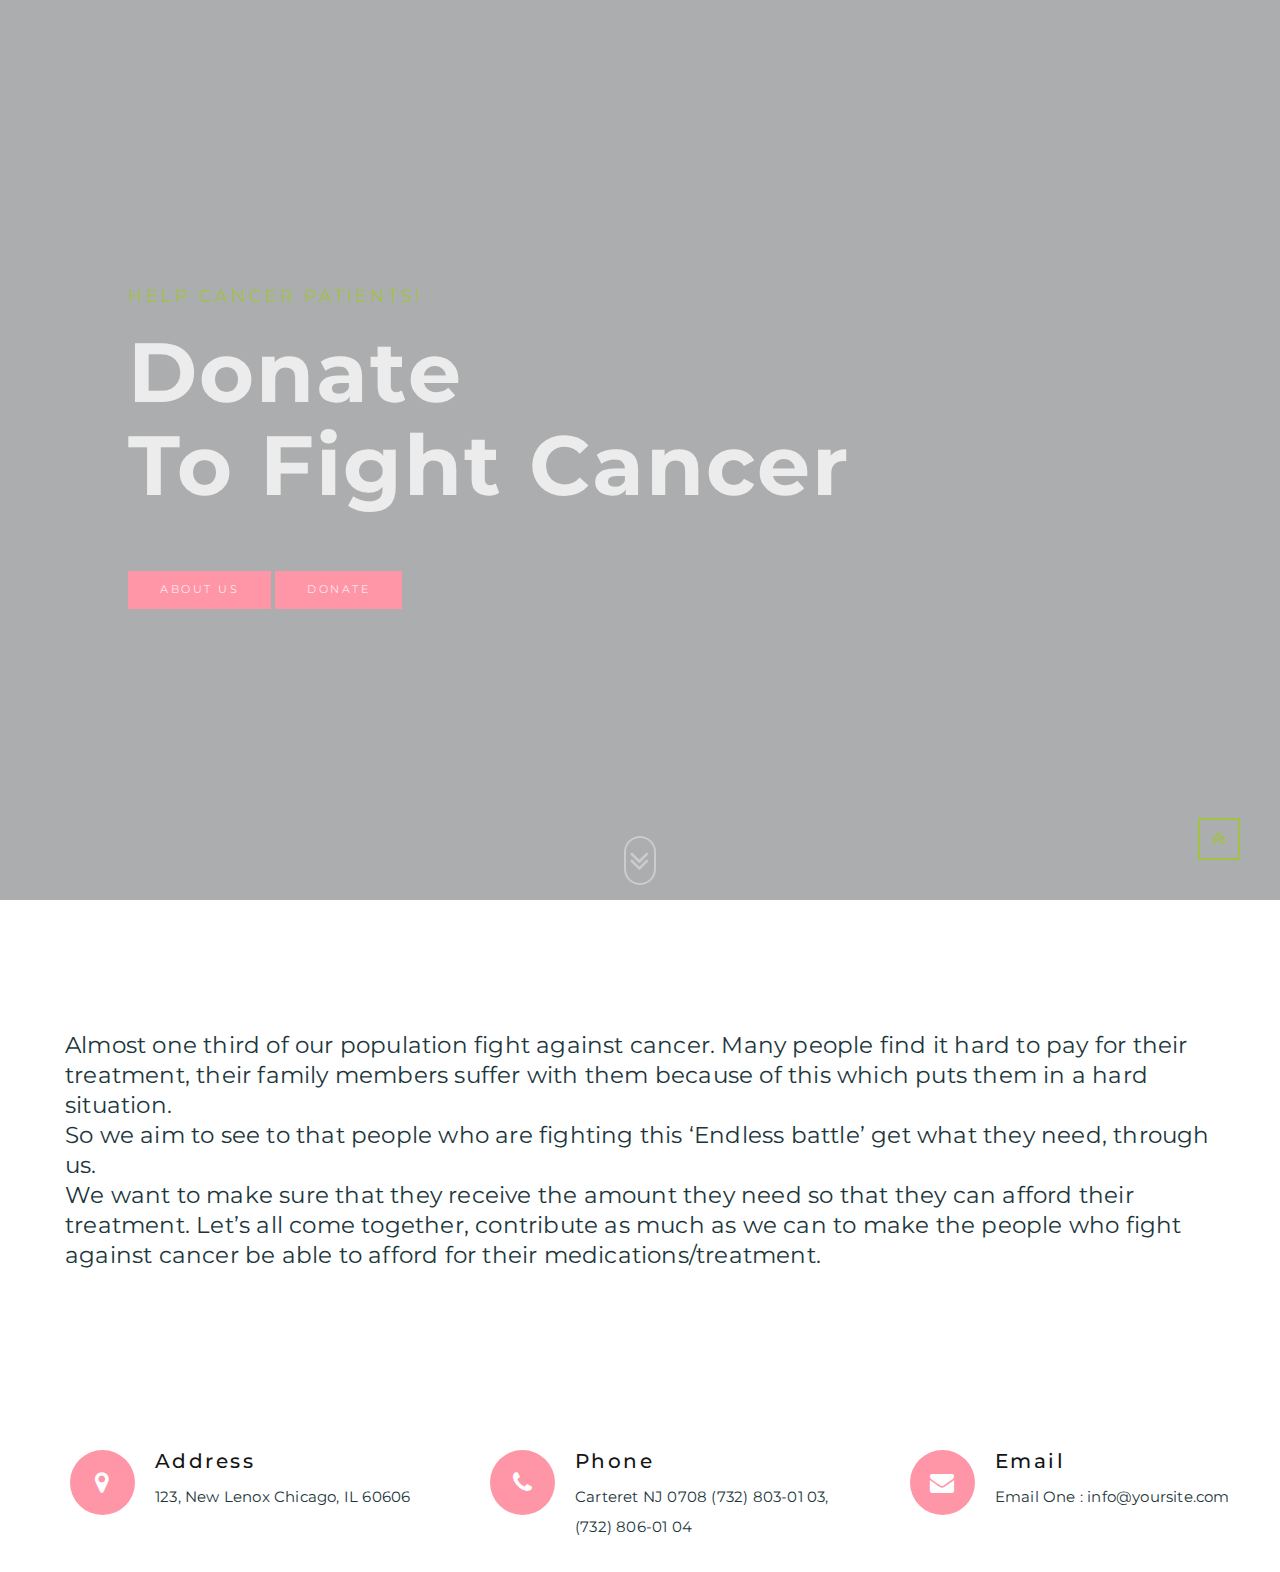
==== index.html @ 25d35662 "Website Final" ====
<!DOCTYPE html>
<html lang="en">
	<head>
		<!-- Basic Page Needs
  ================================================== -->
		<meta charset="utf-8" />
		<title>Donate for cancer</title>
		<link rel="icon" href="ribbon.png" type="image/x-icon"/>

		<!-- Mobile Specific Metas
  ================================================== -->
		<meta
			name="viewport"
			content="width=device-width, initial-scale=1, maximum-scale=1"
		/>

		<!-- CSS
  ================================================== -->
		<!-- Definity CSS -->
		<link
			href="css/zerogrid.css"
			rel="stylesheet"
			media="all"
			type="text/css"
		/>
		<link
			href="css/style.css"
			rel="stylesheet"
			media="all"
			type="text/css"
		/>

		<!-- Custom Fonts -->
		<link
			href="font-awesome/css/font-awesome.min.css"
			rel="stylesheet"
			type="text/css"
		/>
	</head>
	<body id="page-top">
		<div class="wrap-body">
			<!--////////////////////////////////////Header-->
			<header>
				<div class="wrap-header">
					<!---Main Header--->
					<div class="main-header">
						<div class="bg-overlay">
							<!---Hero Content--->
							<div class="hero-content-wrapper">
								<div class="hero-content">
									<h4
										class="h-alt hero-subheading wow fadeIn"
										data-wow-duration="2s"
										data-wow-delay=".7s"
									>
										Help Cancer Patients!
									</h4>
									<h1
										class="hero-lead wow fadeInLeft"
										data-wow-duration="1.5s"
									>
										Donate<br />To Fight Cancer
									</h1>
									<a
										href="single.html"
										class="button button-skin wow fadeIn"
										data-wow-duration="2s"
										data-wow-delay="1s"
										>About Us</a
									>
									<a
										href="single.html#qr-donate"
										class="button button-skin wow fadeIn"
										data-wow-duration="2s"
										data-wow-delay="1s"
										>Donate</a
									>
								</div>
							</div>
							<!---Scroller--->
							<div id="scroll-page-content">
								<a href="#page-content" class="scroller">
									<span class="scroller-text"
										>scroll down</span
									>
									<div class="scroller-button">
										<i class="fa fa-angle-double-down"></i>
									</div>
								</a>
							</div>
						</div>
					</div>

					<!---Top Menu--->
				</div>
			</header>

			<!--////////////////////////////////////Container-->
			<section id="page-content" class="index-page">
				<div class="wrap-container">
					<!-----------------content-box-2-------------------->
					<section class="content-box box-2 box-style-2">
						<div class="zerogrid">
							<div class="wrap-box">
								<!--Start Box-->
								<div
									class="content wow fadeInLeft"
									data-wow-delay=".1s"
									data-wow-duration="1s"
								>
									<div class="row">
										<div class="sm-1-2 offset-sm-2-4 mainp">
											<!-- <blockquote> -->
											<p>
												Almost one third of our
												population fight against cancer.
												Many people find it hard to pay
												for their treatment, their
												family members suffer with them
												because of this which puts them
												in a hard situation.<br />
												So we aim to see to that people
												who are fighting this ‘Endless
												battle’ get what they need,
												through us.<br />
												We want to make sure that they
												receive the amount they need so
												that they can afford their
												treatment. Let’s all come
												together, contribute as much as
												we can to make the people who
												fight against cancer be able to
												afford for their
												medications/treatment.

												
											</p>
											<!-- </blockquote> -->
										</div>
									</div>
								</div>
							</div>
						</div>
					</section>

					<!-----------------content-box-7-------------------->
					<section class="content-box box-7">
						<div class="zerogrid-fluid">
							<div class="wrap-box">
								<!--Start Box-->
								<div
									class="content wow fadeInLeft"
									data-wow-delay=".1s"
									data-wow-duration="1s"
								>
									<div class="row">
										<div class="md-1-3">
											<div class="wrap-col">
												<div class="row">
													<div class="sm-1-3">
														<i
															class="fa fa-map-marker"
														></i>
													</div>
													<div
														class="sm-2-3 t-left-sm"
													>
														<h3>Address</h3>
														<p>
															123, New Lenox
															Chicago, IL 60606
														</p>
													</div>
												</div>
											</div>
										</div>
										<div class="md-1-3">
											<div class="wrap-col">
												<div class="row">
													<div class="sm-1-3">
														<i
															class="fa fa-phone"
														></i>
													</div>
													<div
														class="sm-2-3 t-left-sm"
													>
														<h3>Phone</h3>
														<p>
															Carteret NJ 0708
															(732) 803-01 03,
															(732) 806-01 04
														</p>
													</div>
												</div>
											</div>
										</div>
										<div class="md-1-3">
											<div class="wrap-col">
												<div class="row">
													<div class="sm-1-3">
														<i
															class="fa fa-envelope"
														></i>
													</div>
													<div
														class="sm-2-3 t-left-sm"
													>
														<h3>Email</h3>
														<p>
															<span
																>Email One
																:</span
															>
															info@yoursite.com
														</p>
													</div>
												</div>
											</div>
										</div>
									</div>
								</div>
							</div>
						</div>
					</section>
				</div>
			</section>

			<!--////////////////////////////////////Footer-->

			<div id="page-top">
				<a href="#page-top" class="button button-toTop f-right"
					><i class="fa fa-angle-double-up"></i
				></a>
			</div>
		</div>
	</body>
</html>
---- css/zerogrid.css ----
.zerogrid {
	margin: 0 auto;
	padding: 0;
}
.zerogrid:after {
	content: "\0020";
	display: block;
	height: 0;
	clear: both;
	visibility: hidden;
}
@media (min-width: 768px) {
	.zerogrid {
		width: 750px;
	}
}
@media (min-width: 992px) {
	.zerogrid {
		width: 970px;
	}
}
@media (min-width: 1200px) {
	.zerogrid {
		width: 1170px;
	}
}
.row {
	zoom: 1;
}
.row:after,
.row:before {
	content: "\0020";
	display: block;
	overflow: hidden;
	visibility: hidden;
	width: 0;
	height: 0;
}
.row:after {
	clear: both;
}
.wrap-col {
	margin: 0 15px;
}
@media only screen and (min-width: 768px) {
	.sm-1-2,
	.sm-1-3,
	.sm-1-4,
	.sm-1-5,
	.sm-1-6,
	.sm-2-3,
	.sm-2-4,
	.sm-2-5,
	.sm-2-6,
	.sm-3-4,
	.sm-3-5,
	.sm-3-6,
	.sm-4-5,
	.sm-4-6,
	.sm-5-6 {
		float: left;
		min-height: 1px;
		position: relative;
	}
	.sm-1-2 {
		width: 100%;
		color: #1c3439;
		font-weight: 400;
		color: #1c363b;
	}
	.offset-sm-1-2 {
		margin-left: 50%;
	}
	.sm-1-3 {
		width: 33.33%;
	}
	.sm-2-3 {
		width: 66.66%;
	}
	.offset-sm-1-3 {
		margin-left: 33.33%;
	}
	.offset-sm-2-3 {
		margin-left: 66.66%;
	}
	.sm-1-4 {
		width: 25%;
	}
	.sm-2-4 {
		width: 50%;
	}
	.sm-3-4 {
		width: 75%;
	}
	.offset-sm-1-4 {
		margin-left: 25%;
	}
	.offset-sm-2-4 {
		margin-left: 0;
	}
	.offset-sm-3-4 {
		margin-left: 75%;
	}
	.sm-1-5 {
		width: 20%;
	}
	.sm-2-5 {
		width: 40%;
	}
	.sm-3-5 {
		width: 60%;
	}
	.sm-4-5 {
		width: 80%;
	}
	.offset-sm-1-5 {
		margin-left: 20%;
	}
	.offset-sm-2-5 {
		margin-left: 40%;
	}
	.offset-sm-3-5 {
		margin-left: 60%;
	}
	.offset-sm-4-5 {
		margin-left: 80%;
	}
	.sm-1-6 {
		width: 16.66%;
	}
	.sm-2-6 {
		width: 33.33%;
	}
	.sm-3-6 {
		width: 50%;
	}
	.sm-4-6 {
		width: 66.66%;
	}
	.sm-5-6 {
		width: 83.33%;
	}
	.offset-sm-1-6 {
		margin-left: 16.66%;
	}
	.offset-sm-2-6 {
		margin-left: 33.33%;
	}
	.offset-sm-3-6 {
		margin-left: 50%;
	}
	.offset-sm-4-6 {
		margin-left: 66.66%;
	}
	.offset-sm-5-6 {
		margin-left: 83.33%;
	}
	.f-right-sm {
		float: right !important;
	}
	.f-left-sm {
		float: left !important;
	}
	.t-right-sm {
		text-align: right !important;
	}
	.t-left-sm {
		text-align: left !important;
	}
}
@media only screen and (min-width: 992px) {
	.md-1-2,
	.md-1-3,
	.md-1-4,
	.md-1-5,
	.md-1-6,
	.md-2-3,
	.md-2-4,
	.md-2-5,
	.md-2-6,
	.md-3-4,
	.md-3-5,
	.md-3-6,
	.md-4-5,
	.md-4-6,
	.md-5-6 {
		float: left;
		min-height: 1px;
		position: relative;
	}
	.md-1-2 {
		width: 50%;
	}
	.offset-md-1-2 {
		margin-left: 50%;
	}
	.md-1-3 {
		width: 33.33%;
	}
	.md-2-3 {
		width: 66.66%;
	}
	.offset-md-1-3 {
		margin-left: 33.33%;
	}
	.offset-md-2-3 {
		margin-left: 66.66%;
	}
	.md-1-4 {
		width: 25%;
	}
	.md-2-4 {
		width: 50%;
	}
	.md-3-4 {
		width: 75%;
	}
	.offset-md-1-4 {
		margin-left: 25%;
	}
	.offset-md-2-4 {
		margin-left: 50%;
	}
	.offset-md-3-4 {
		margin-left: 75%;
	}
	.md-1-5 {
		width: 20%;
	}
	.md-2-5 {
		width: 40%;
	}
	.md-3-5 {
		width: 60%;
	}
	.md-4-5 {
		width: 80%;
	}
	.offset-md-1-5 {
		margin-left: 20%;
	}
	.offset-md-2-5 {
		margin-left: 40%;
	}
	.offset-md-3-5 {
		margin-left: 60%;
	}
	.offset-md-4-5 {
		margin-left: 80%;
	}
	.md-1-6 {
		width: 16.66%;
	}
	.md-2-6 {
		width: 33.33%;
	}
	.md-3-6 {
		width: 50%;
	}
	.md-4-6 {
		width: 66.66%;
	}
	.md-5-6 {
		width: 83.33%;
	}
	.offset-md-1-6 {
		margin-left: 16.66%;
	}
	.offset-md-2-6 {
		margin-left: 33.33%;
	}
	.offset-md-3-6 {
		margin-left: 50%;
	}
	.offset-md-4-6 {
		margin-left: 66.66%;
	}
	.offset-md-5-6 {
		margin-left: 83.33%;
	}
	.f-right-md {
		float: right !important;
	}
	.f-left-md {
		float: left !important;
	}
	.t-right-md {
		text-align: right !important;
	}
	.t-left-md {
		text-align: left !important;
	}
}
---- css/style.css ----
@import url(https://fonts.googleapis.com/css?family=Cabin:400,500,600,700|Montserrat:300,400,500,600,700,800,900|Open+Sans:300,400,600,700,800);
html {
	scroll-behavior: smooth;
}
.row p {
	color: #1c363b !important;
	font-size: 23px;
	line-height: 30px;
	font-weight: 400;
}
a,
address,
blockquote,
body,
div,
font,
footer,
h1,
h2,
h3,
h4,
h5,
h6,
header,
html,
i,
p,
s,
section,
span {
	background: 0 0;
	border: 0 none;
	font-size: 100%;
	margin: 0;
	padding: 0;
	border: 0;
	outline: 0;
	vertical-align: top;
}
footer,
header,
section {
	display: block;
}
* {
	-webkit-box-sizing: border-box;
	-moz-box-sizing: border-box;
	box-sizing: border-box;
}
::-moz-selection {
	background: #a3c145 none repeat scroll 0 0;
	color: #fff;
	text-shadow: none;
}
::selection {
	background: #a3c145 none repeat scroll 0 0;
	color: #fff;
	text-shadow: none;
}
html {
	-webkit-text-size-adjust: none;
}
a {
	color: #a3c145;
	text-decoration: none;
	-moz-transition: 0.3s;
	-ms-transition: 0.3s;
	-o-transition: 0.3s;
	transition-duration: 0.3s;
}
a:hover {
	color: #a3c145;
}
h1,
h2 {
	font-size: 25px;
	line-height: 25px;
}
h3,
h4 {
	font-size: 20px;
	line-height: 20px;
}
h1,
h2,
h3,
h4,
h5,
h6 {
	letter-spacing: 2.5px;
	font-weight: 500;
	line-height: 1.1;
	color: #141414;
}
p {
	margin: 10px 0;
	color: #777;
}
section:after,
section:before {
	clear: both;
	content: "\0020";
	display: block;
	visibility: hidden;
	width: 0;
	height: 0;
}
body,
html {
	height: 100%;
	width: 100%;
	padding: 0;
	margin: 0;
}
body {
	background: #fff;
	font-family: Montserrat, Helvetica, sans-serif;
	font-size: 14px;
	font-weight: 300;
	letter-spacing: 0.2px;
	line-height: 1.7em;
	color: #777;
}
body .wrap-body {
	position: relative;
}
body .wrap-body #page-top {
	position: fixed;
	right: 40px;
	bottom: 40px;
	z-index: 999;
}
header {
	z-index: 2;
	position: relative;
}
header .wrap-header {
	background: url(https://sleepy-ardinghelli-6d8140.netlify.app/images/aboutgb.jpg);
}
header .main-header {
	position: relative;
	height: 100vh;
	width: 100%;
	background: url(https://sleepy-ardinghelli-6d8140.netlify.app/images/main.jpg)
		center center;
	background-size: cover;
}
.main-header .bg-overlay {
	position: absolute;
	background: rgba(45, 50, 56, 0.4);
	width: 100%;
	height: 100%;
	top: 0;
	left: 0;
}
.main-header .hero-content-wrapper {
	display: table;
	position: absolute;
	top: 0;
	left: 0;
	width: 100%;
	height: 100%;
	padding-left: 10%;
	transition: opacity 1s ease 0s, transform 1s ease 0s;
	opacity: 1;
}
.main-header .hero-content-wrapper .hero-content {
	display: table-cell;
	width: 100%;
	height: 100%;
	vertical-align: middle;
}
.main-header .hero-lead {
	font-size: 6em;
	font-weight: 700;
	letter-spacing: 2px;
	color: #ececec;
	margin-bottom: 50px;
}
.main-header .h-alt {
	margin-bottom: 20px;
	color: #a3c145;
	font-weight: 400;
	font-size: 1.3em;
	letter-spacing: 3px;
	text-transform: uppercase;
}
.main-header .button-skin {
	background: #ff96a7;
	border: 2px solid #ff96a7;
}
.main-header .button-skin:hover {
	background: 0 0;
	color: #fff;
	border: 2px solid #fff;
}
.main-header .scroller {
	bottom: 15px;
	color: rgba(235, 235, 235, 0.5);
	display: inline-block;
	font-size: 40px;
	left: 0;
	margin: 0 auto;
	position: absolute;
	right: 0;
	text-align: center;
	width: 120px;
}
.main-header .scroller .scroller-text {
	display: block;
	font-size: 10px;
	letter-spacing: 2.5px;
	text-transform: uppercase;
	color: #ececec;
	-webkit-transform: translateY(5px);
	-ms-transform: translateY(5px);
	transform: translateY(5px);
	opacity: 0;
	-webkit-transition: all 0.3s;
	transition: all 0.3s;
}
.main-header .scroller .scroller-button {
	border: 2px solid rgba(235, 235, 235, 0.5);
	display: inline-block;
	padding: 8px 3px 5px;
	border-radius: 20px;
	font-size: 0.8em;
}
@media (max-width: 992px) {
	.main-header .hero-lead {
		font-size: 4.7em;
	}
	.main-header .h-alt {
		font-size: 1em;
	}
}
@media (max-width: 767px) {
	header .main-header {
		height: 70vh;
	}
	.main-header .hero-lead {
		font-size: 3em;
	}
}
@media (max-width: 400px) {
	.main-header .hero-lead {
		font-size: 2.5em;
	}
}
#page-content {
	position: relative;
	overflow: visible;
	z-index: 1;
	background: #fff;
	box-shadow: rgba(0, 0, 0, 0.7) 0 105px 90px -90px;
}
.content-box .wrap-box {
	padding: 10px 10px;
	position: relative;
}
.content-box.box-style-2 {
	background: url(https://sleepy-ardinghelli-6d8140.netlify.app/images/bg-2.jpg)
		no-repeat center center;
	position: relative;
}
.content-box.box-style-2:before {
	position: absolute;
	content: "";
	height: 100%;
	width: 100%;
	top: 0;
	left: 0;
	right: 0;
	bottom: 0;
	visibility: initial;
}
.content-box.box-2 .wrap-box {
	padding: 120px 10px;
}
@media only screen and (max-width: 1100px) {
	.content-box.box-2 blockquote {
		font-size: 22px;
	}
}
@media only screen and (max-width: 960px) {
	.content-box.box-2 blockquote {
		padding: 30px 40px;
		font-size: 22px;
	}
	.content-box.box-2 blockquote:after,
	.content-box.box-2 blockquote:before {
		width: 25px;
		height: 25px;
		font-size: 47px;
	}
}
@media only screen and (max-width: 690px) {
	.content-box.box-2 blockquote {
		padding: 10px 20px;
		font-size: 20px;
	}
	.content-box.box-2 blockquote:after,
	.content-box.box-2 blockquote:before {
		font-size: 19px;
	}
}
.content-box.box-2 p {
	color: #fff;
}
.content-box.box-4 .wrap-box {
	padding: 100px 0 0;
}
.content-box.box-4 .button-skin {
	background: #fff;
	color: #111;
	border: 2px solid #fff;
}
.content-box.box-4 .button-skin:hover {
	background: 0 0;
	color: #fff;
	border: 2px solid #fff;
}
.content-box.box-5 .button-skin {
	margin: 30px 0 10px;
}
.content-box.box-6 .header h2 {
	color: #fff;
}
.content-box.box-7 {
	text-align: center;
}
.content-box.box-7 .wrap-box {
	padding: 50px 10px 20px;
}
.content-box.box-7 p {
	font-size: 15px;
}
.content-box.box-7 i.fa {
	font-size: 24px;
	height: 65px;
	width: 65px;
	background: #ff96a7;
	color: #fff;
	border-radius: 50%;
	margin: 0 20px 30px 0;
	padding-top: 20px;
	float: right;
}
@media (max-width: 767px) {
	.content-box.box-7 i.fa {
		float: none;
		margin: 20px 0 10px 0;
	}
}
footer#page-footer {
	background: #12191b;
	position: fixed;
	top: auto;
	bottom: 0;
	left: 0;
	width: 100%;
	display: block;
}
footer a {
	color: #999;
	font-weight: 700;
	text-shadow: none;
}
footer a:hover {
	color: #fff;
}
footer .wrap-footer {
	padding: 60px 0;
}
footer .col-footer-3 a {
	color: #999;
	background: #202020;
	padding: 5px 10px;
	line-height: 2.4;
	font-size: 13px;
	text-transform: capitalize;
	margin-right: 1px;
}
footer .col-footer-3 a:hover {
	color: #fff;
	background: #000;
}
footer i.fa {
	font-size: 22px;
	margin-right: 8px;
}
@media all and (max-width: 767px) {
	footer#page-footer {
		position: relative;
	}
	footer .col-footer-1,
	footer .col-footer-2,
	footer .col-footer-3,
	footer .col-footer-4 {
		margin-bottom: 40px;
	}
}
.button {
	cursor: pointer;
	font-size: 0.8em;
	border: 1px solid #fff;
	display: inline-block;
	text-decoration: none;
	margin: 10px 0 5px;
	color: #fff;
	padding: 10px 15px;
	-webkit-transition: all 0.35s;
	-moz-transition: all 0.35s;
	transition: all 0.35s;
	text-shadow: none;
	text-align: center;
}
.button:hover {
	text-decoration: none;
	background: #303030;
}
.button-skin {
	background: #111;
	color: #fff;
	padding: 5px 30px;
	border: 2px solid #111;
	letter-spacing: 2.5px;
	text-transform: uppercase;
	font-weight: 300;
}
.button-skin:hover {
	background: 0 0;
	color: #111;
	border: 2px solid #111;
}
.button-toTop {
	font-size: 1.7em;
	height: 42px;
	width: 42px;
	padding: 7px 0 0;
	border: 2px solid #a3c145;
	margin: 0;
	color: #a3c145;
}
.button-toTop:hover {
	background: #a3c145;
	color: #fff;
}
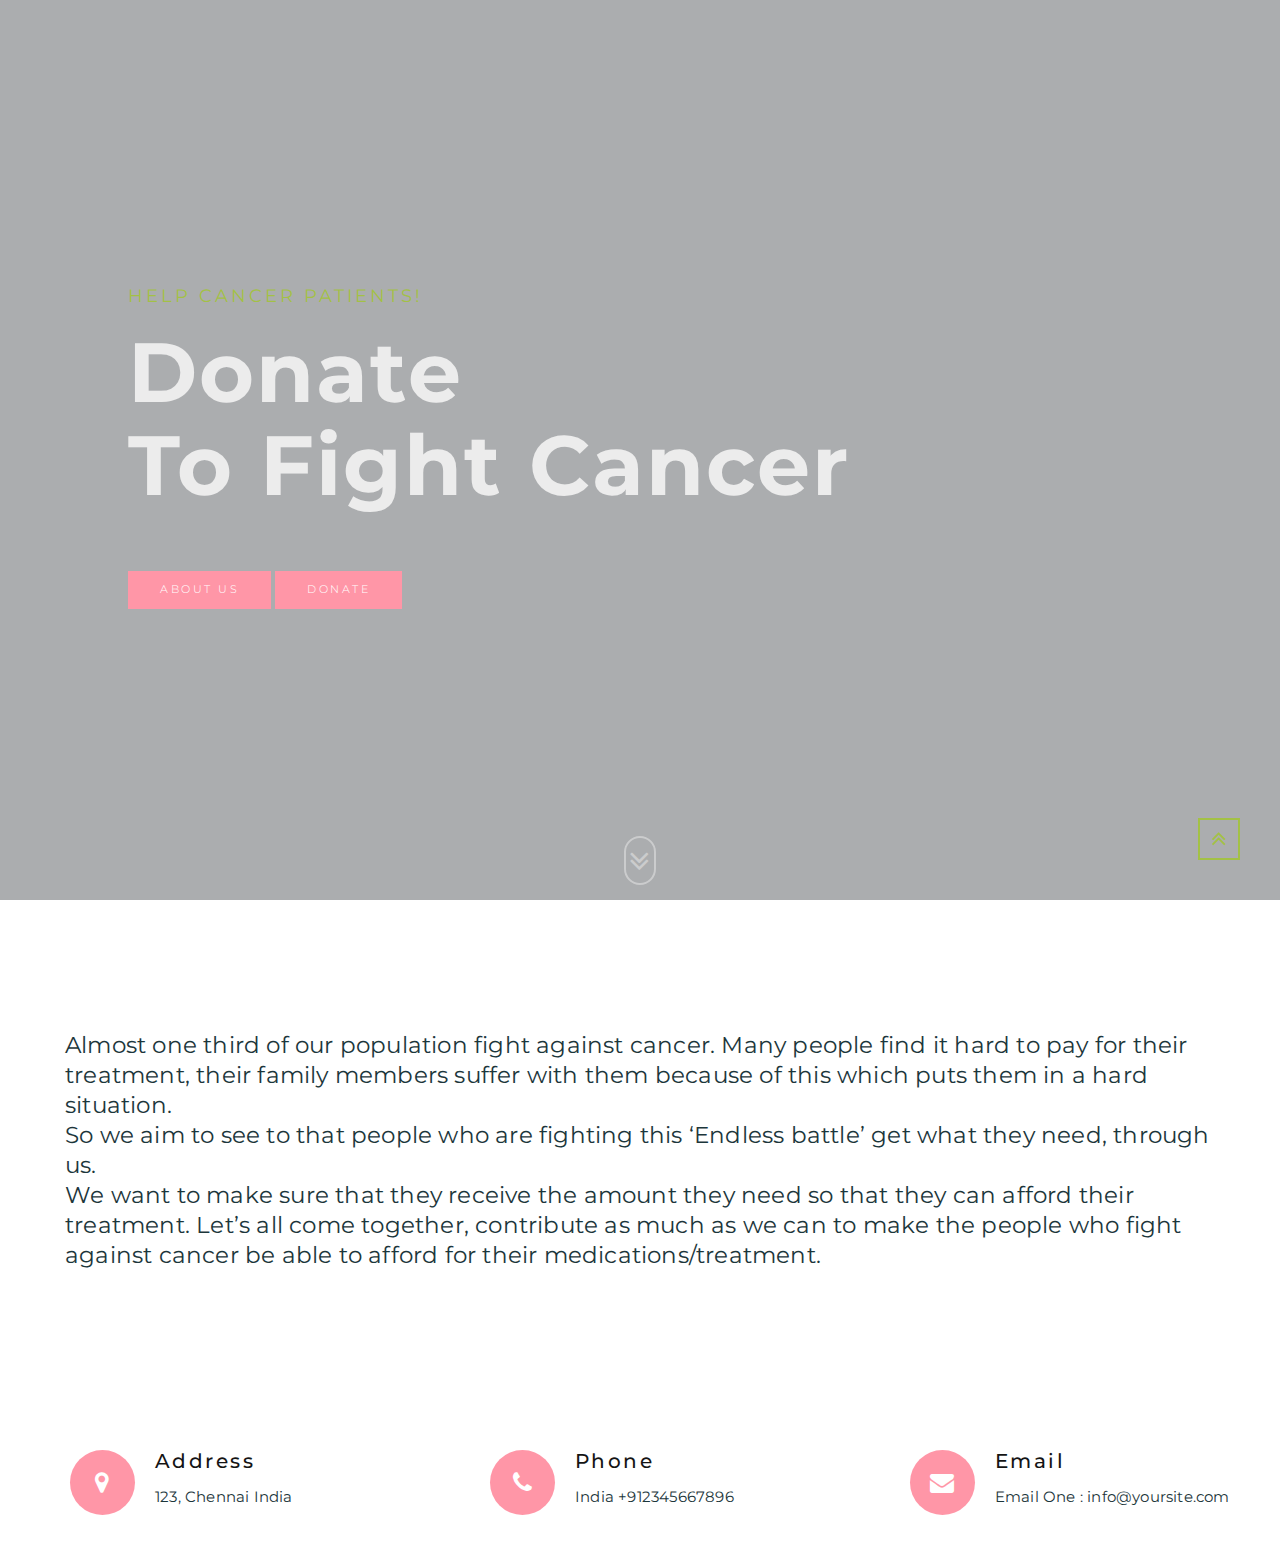
==== commit a54c3288: "Update index.html" ====
--- a/index.html
+++ b/index.html
@@ -167,8 +167,8 @@
 													>
 														<h3>Address</h3>
 														<p>
-															123, New Lenox
-															Chicago, IL 60606
+															123, Chennai
+															India
 														</p>
 													</div>
 												</div>
@@ -187,9 +187,8 @@
 													>
 														<h3>Phone</h3>
 														<p>
-															Carteret NJ 0708
-															(732) 803-01 03,
-															(732) 806-01 04
+															India
+															+912345667896
 														</p>
 													</div>
 												</div>
